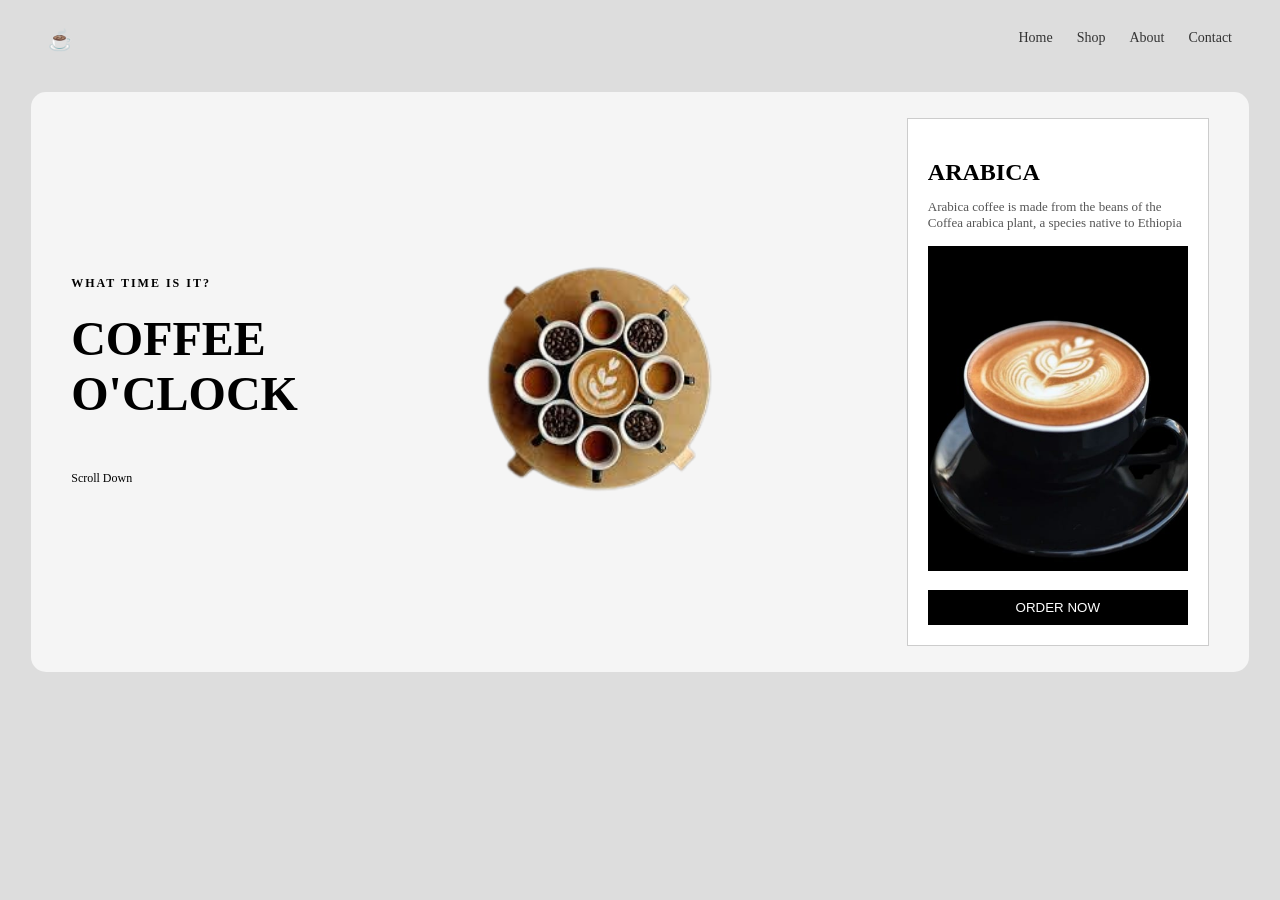
==== arabica.html @ 3eba0be7 "first commit" ====
<!DOCTYPE html>
<html lang="en">
<head>
  <meta charset="UTF-8">
  <title>Coffee O'Clock</title>
  <link rel="stylesheet" href="latte.css">
</head>
<body>
  <header class="navbar">
    <div class="logo">☕</div>
    <nav>
      <a href="#">Home</a>
      <a href="#">Shop</a>
      <a href="#">About</a>
      <a href="#">Contact</a>
    </nav>
  </header>

  <section class="hero">
    
    <div class="hero-text">
      <h2>WHAT TIME IS IT?</h2>
      <h1>COFFEE<br>O'CLOCK</h1>
      <p class="scroll">Scroll Down</p>
    </div>

    <div class="hero-image">
      <img src="images__1_-removebg-preview.png"alt="Coffee Tray">
    </div>
            <div class="coffee-card">
      <h2>ARABICA</h2>
      <p>
        Arabica coffee is made 
        from the beans of the Coffea 
        arabica plant, a species native to Ethiopia    
      </P>
            <a href="./rob.html"><input type="image"src="ARABICA.jpeg" class="Latte"></a>
      <button>ORDER NOW</button>
    </div>

  </section>
    
</body>
</html>
---- latte.css ----
. {
  margin: 0;
  padding: 0;
  box-sizing: border-box;
  font-family: Arial, Helvetica, sans-serif;
}

body {
  background: #ddd;
}   
.navbar {
  display: flex;
  justify-content: space-between;
  padding: 20px 40px;
}

.navbar a {
  margin-left: 20px;
  text-decoration: none;
  color: #333;
  font-size: 14px;
}

.logo {
  font-size: 20px;
}

.hero {
  background: #f5f5f5;
  margin: 20px auto;
  width: 90%;
  height: 500px;
  border-radius: 15px;
  display: flex;
  align-items: center;
  justify-content: space-between;
  padding: 40px;
}

.hero-text  h2{
  letter-spacing: 2px;
  font-size: 12px;
}

.hero-text h1 {
  font-size: 48px;
  margin: 20px 0;
}

.scroll {
  margin-top: 50px;
  font-size: 12px;
}

.hero-image img {
  width: 260px;
  border-radius: 50%;
  animation-name: float ;
  animation-duration: 6s;
}
@keyframes float{
    0% {
        background-color:#3B2F2F;
        top: 0px;
        left: 0px;
    }
    25%{
        background-color:#6F4E37;
        top: 0px;
        left: 1200px;
        rotate: 720deg;
    }
    50%{
        background-color:#4B2E2A;
        left: 1200px;
        top: 400px;
    }
    75%{
        background-color: #F3EEE8;
        top: 400px;
        left: 0px;
    }
    100%{
        background-color:#C2A385 ;
        top: 0px;
        left: 0px;
    }
}

.coffee-card {
  background: #fff;
  padding: 20px;
  width: 260px;
  border: 1px solid #ccc;
}

.coffee-card h2 {
  margin-bottom: 10px;
}

.coffee-card p {
  font-size: 13px;
  color: #555;
  margin-bottom: 15px;
}

.Latte {
  width: 260px;
  margin-bottom: 15px;
}

.coffee-card button {
  width: 100%;
  padding: 10px;
  background: #000;
  color: #fff;
  border: none;
  cursor: pointer;
}
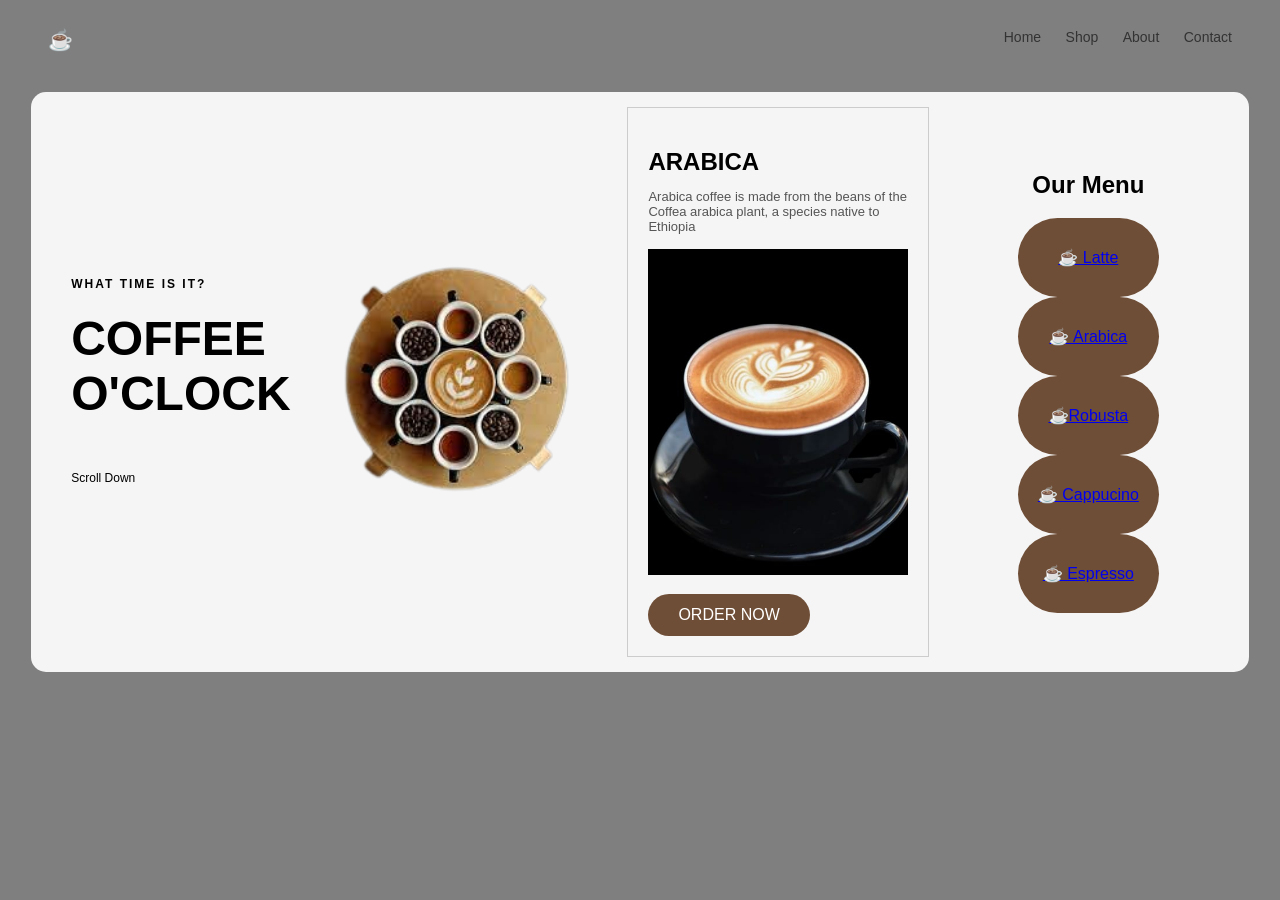
==== commit 2f17f817: "first-commit" ====
--- a/arabica.html
+++ b/arabica.html
@@ -38,7 +38,27 @@
       <button>ORDER NOW</button>
     </div>
 
-  </section>
+   
+   <section class="menu">
+   <h2>Our Menu</h2>
+
+    <div class="menu-items">
+    <div class="item">
+      <a href="./Index.html">☕ Latte</a>
+    </div>
+    <div class="item">
+      <a href="arabica.html">☕ Arabica</a></div>
+    <div class="item">
+      <a href="./rob.html">☕Robusta </a>
+    </div>
+    <div class="item">
+      <a href="./cap.html">☕ Cappucino</a></div>
+    </div>
+    <div class="item">
+      <a href="./exp.html">☕ Espresso</a></div>
+    </div>
+</section>
+
     
 </body>
 </html>
--- a/latte.css
+++ b/latte.css
@@ -6,7 +6,9 @@
 }
 
 body {
-  background: #ddd;
+  background-image:linear-gradient(rgba(0,0,0,0.5),rgba(0,0,0,0.5));
+  background-clip: cover;
+  font-family: Arial, sans-serif;
 }   
 .navbar {
   display: flex;
@@ -35,6 +37,19 @@
   align-items: center;
   justify-content: space-between;
   padding: 40px;
+}
+button {
+  background-color: #6f4e37;
+  color: white;
+  padding: 12px 30px;
+  border: none;
+  border-radius: 25px;
+  font-size: 16px;
+  cursor: pointer;
+}
+
+button:hover {
+  background-color: #5a3e2b;
 }
 
 .hero-text  h2{
@@ -88,7 +103,6 @@
 }
 
 .coffee-card {
-  background: #fff;
   padding: 20px;
   width: 260px;
   border: 1px solid #ccc;
@@ -96,6 +110,7 @@
 
 .coffee-card h2 {
   margin-bottom: 10px;
+  color: black;
 }
 
 .coffee-card p {
@@ -109,11 +124,17 @@
   margin-bottom: 15px;
 }
 
-.coffee-card button {
-  width: 100%;
-  padding: 10px;
-  background: #000;
-  color: #fff;
-  border: none;
-  cursor: pointer;
-}+
+.menu {
+  padding: 50px;
+  text-align: center;
+}
+
+
+.item {
+  background: #6f4e37;
+  padding:30px 20px;
+  border-radius: 40px;
+  display: flex;
+  flex-direction: column;
+}
